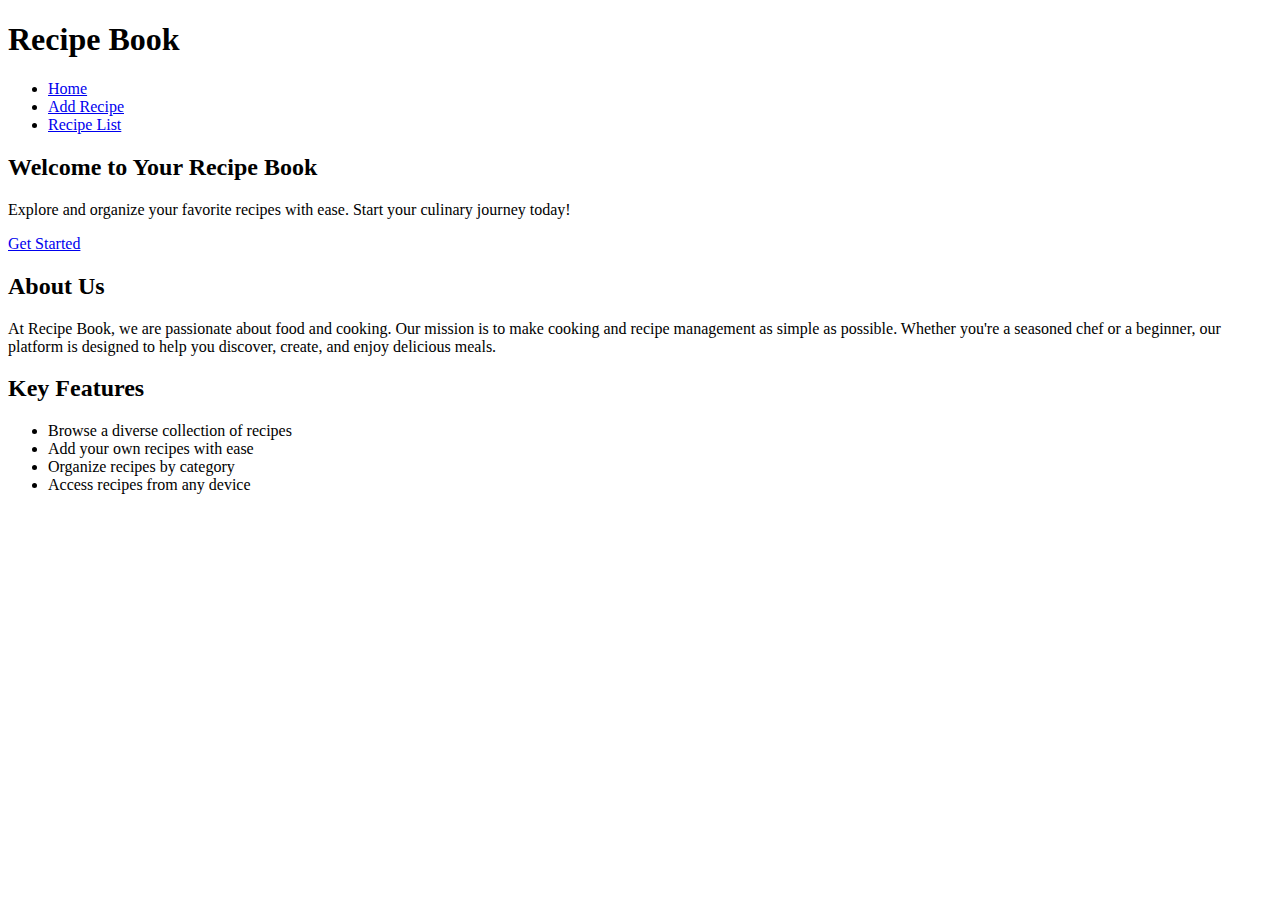
==== index.html @ 8a176e31 "Add files via upload" ====
<!DOCTYPE html>
<html lang="en">
<head>
    <meta charset="UTF-8">
    <meta name="viewport" content="width=device-width, initial-scale=1.0">
    <title>Recipe Book</title>
    <link rel="stylesheet" href="css/styles.css">
</head>
<body>
    <header class="header">
        <h1 class="title">Recipe Book</h1>
        <nav class="nav">
            <ul class="nav-list">
                <li><a href="index.html">Home</a></li>
                <li><a href="add_recipe.html">Add Recipe</a></li>
                <li><a href="recipe_list.html">Recipe List</a></li>
            </ul>
        </nav>
    </header>
    <main class="main">
        <section class="intro">
            <h2 class="intro-title">Welcome to Your Recipe Book</h2>
            <p class="intro-text">Explore and organize your favorite recipes with ease. Start your culinary journey today!</p>
            <a href="recipe_list.html" class="get-started-button">Get Started</a>
        </section>
        
        <section class="about">
            <h2 class="about-title">About Us</h2>
            <p class="about-text">At Recipe Book, we are passionate about food and cooking. Our mission is to make cooking and recipe management as simple as possible. Whether you're a seasoned chef or a beginner, our platform is designed to help you discover, create, and enjoy delicious meals.</p>
            <!-- <a href="#" class="button">Learn More</a> -->
        </section>

        <section class="features">
            <h2 class="features-title">Key Features</h2>
            <ul class="features-list">
                <li class="features-list-item">Browse a diverse collection of recipes</li>
                <li class="features-list-item">Add your own recipes with ease</li>
                <li class="features-list-item">Organize recipes by category</li>
                <li class="features-list-item">Access recipes from any device</li>
            </ul>
        </section>

        
    </main>
    <script src="js/script.js"></script>
</body>
</html>
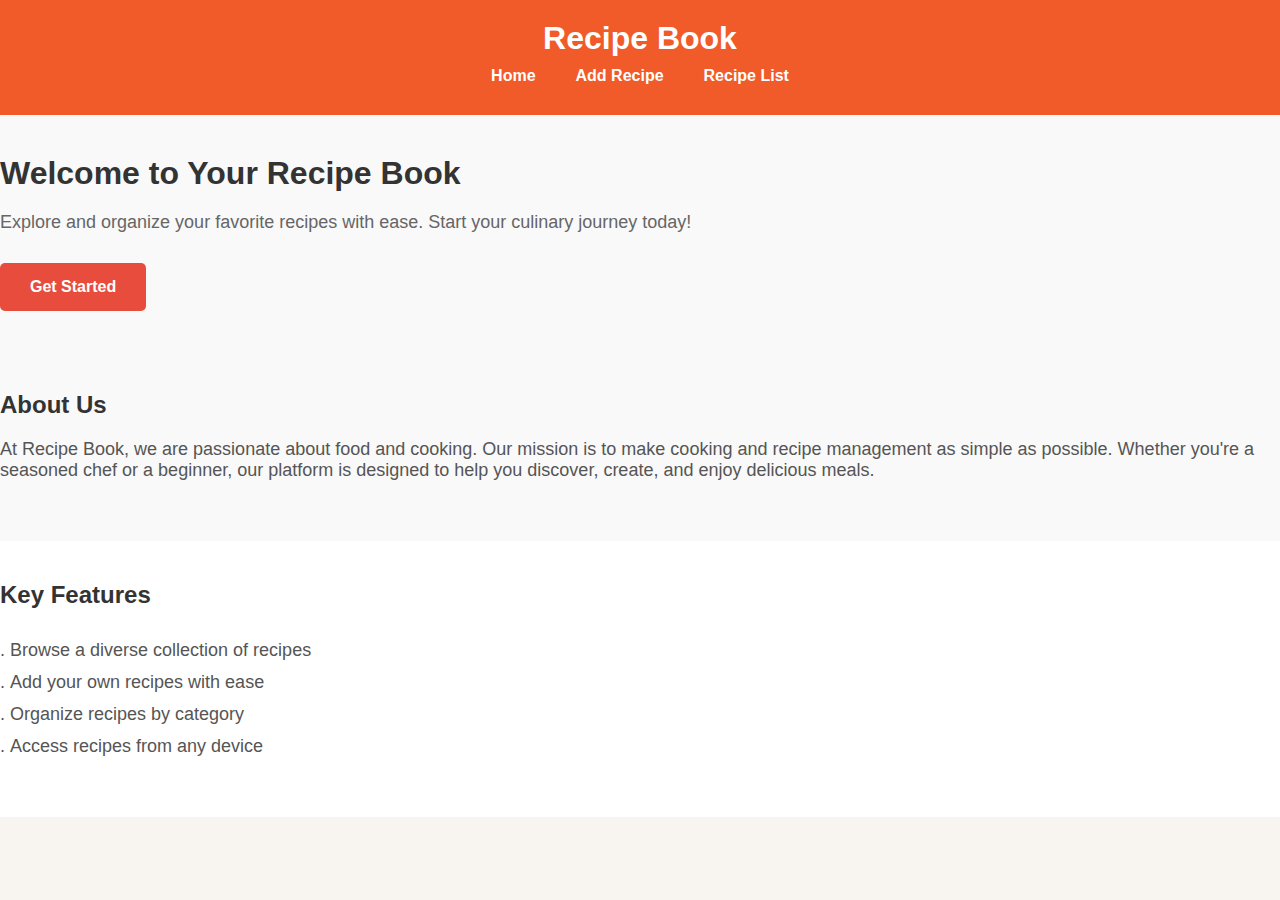
==== commit 28a18d84: "Update index.html" ====
--- a/index.html
+++ b/index.html
@@ -4,7 +4,7 @@
     <meta charset="UTF-8">
     <meta name="viewport" content="width=device-width, initial-scale=1.0">
     <title>Recipe Book</title>
-    <link rel="stylesheet" href="css/styles.css">
+    <link rel="stylesheet" href="styles.css">
 </head>
 <body>
     <header class="header">
@@ -42,6 +42,6 @@
 
         
     </main>
-    <script src="js/script.js"></script>
+    <script src="script.js"></script>
 </body>
 </html>
--- a/styles.css
+++ b/styles.css
@@ -0,0 +1,292 @@
+/* Reset some default styles */
+* {
+    margin: 0;
+    padding: 0;
+    box-sizing: border-box;
+}
+
+/* Common styles for body, header, and navigation menu */
+body, header, nav {
+    background-color: #f8f5f1; /* Light beige background */
+    font-family: Arial, sans-serif;
+    color: #333; /* Dark gray text color */
+}
+
+/* Header styles */
+header {
+    background-color: #f15a29;
+    text-align: center;
+    padding: 20px 0;
+    color: #fff;
+}
+
+/* Navigation menu styles */
+nav ul {
+    list-style: none;
+    display: flex;
+    justify-content: center;
+    background-color: #f15a29;
+    padding: 10px 0;
+}
+
+nav li {
+    margin: 0 20px;
+}
+
+nav a {
+    text-decoration: none;
+    color: #fff;
+    font-weight: bold;
+    transition: color 0.3s; /* Smooth color transition on hover */
+}
+
+nav a:hover {
+    color: #e04824; /* Hover color change */
+}
+/* Intro section styles */
+.intro {
+    background-color: #f9f9f9; /* Light gray background */
+    padding: 40px 0;
+    text-align: left;
+}
+
+.intro-title {
+    font-size: 32px;
+    margin-bottom: 20px;
+    color: #333; /* Dark gray text color */
+}
+
+.intro-text {
+    font-size: 18px;
+    margin-bottom: 30px;
+    color: #666; /* Gray text color */
+}
+
+.get-started-button {
+    display: inline-block;
+    padding: 15px 30px;
+    background-color: #e74c3c; /* Red button background color */
+    color: #fff;
+    text-decoration: none;
+    border-radius: 5px;
+    font-weight: bold;
+    transition: background-color 0.3s;
+}
+
+.get-started-button:hover {
+    background-color: #c0392b; /* Hover background color change (darker red) */
+}
+
+/* Key Features section styles */
+.features {
+    background-color: #fff;
+    padding: 40px 0;
+    text-align: left;
+}
+
+.features-title {
+    font-size: 24px;
+    margin-bottom: 20px;
+    color: #333; /* Dark gray text color */
+}
+
+.features-list {
+    list-style: armenian;
+    text-align: left;
+    padding: 10px;
+}
+
+.features-list-item {
+    font-size: 18px;
+    margin-bottom: 10px;
+    color: #555; /* Gray text color */
+}
+
+/* About Us section styles */
+.about {
+    background-color: #f9f9f9; /* Light gray background */
+    padding: 40px 0;
+    text-align: left;
+}
+
+.about-title {
+    font-size: 24px;
+    margin-bottom: 20px;
+    color: #333; /* Dark gray text color */
+}
+
+.about-text {
+    font-size: 18px;
+    margin-bottom: 20px;
+    color: #555; /* Gray text color */
+}
+
+.button {
+    display: inline-block;
+    padding: 15px 30px;
+    background-color: #e74c3c; /* Red button background color */
+    color: #fff;
+    text-decoration: none;
+    border-radius: 5px;
+    font-weight: bold;
+    transition: background-color 0.3s;
+}
+
+.button:hover {
+    background-color: #c0392b; /* Hover background color change (darker red) */
+}
+
+/* Common styles for content */
+.content {
+    background-color: #fff;
+    padding: 20px;
+}
+
+.content h2 {
+    color: #333;
+    font-size: 24px;
+}
+
+/* Form and button styles */
+.form-container, .recipe-item {
+    max-width: 600px;
+    margin: 0 auto;
+}
+
+label {
+    display: block;
+    margin-bottom: 5px;
+    font-weight: bold;
+}
+
+input[type="text"],
+select,
+textarea {
+    width: 100%;
+    padding: 10px;
+    margin-bottom: 15px;
+    border: 1px solid #ccc;
+    border-radius: 4px;
+}
+
+button[type="submit"], .delete-button {
+    background-color: #f15a29;
+    color: #fff;
+    border: none;
+    padding: 10px 20px;
+    border-radius: 4px;
+    cursor: pointer;
+    transition: background-color 0.3s;
+}
+
+button[type="submit"]:hover, .delete-button:hover {
+    background-color: #e04824;
+}
+
+/* Delete button specific styles */
+.delete-button {
+    padding: 5px 10px;
+    border-radius: 4px;
+}
+
+/* Recipe grid styles */
+.recipe-grid {
+    display: grid;
+    grid-template-columns: repeat(auto-fill, minmax(300px, 1fr)); /* Responsive grid with minimum 300px width for each column */
+    gap: 20px; /* Spacing between grid items */
+}
+
+/* Recipe card styles within the grid */
+.recipe-card {
+    border: 1px solid #ccc;
+    padding: 20px;
+    background-color: #fff;
+    display: flex;
+    flex-direction: column;
+    border-radius: 4px;
+    transition: box-shadow 0.3s; /* Smooth box shadow transition on hover */
+}
+
+.recipe-card:hover {
+    box-shadow: 0px 0px 10px rgba(0, 0, 0, 0.2); /* Box shadow on hover */
+}
+
+.recipe-card h3 {
+    font-size: 24px;
+    margin-bottom: 10px;
+    color: #333; /* Text color for the recipe name */
+}
+
+.recipe-card img {
+    max-width: 100%;
+    height: auto;
+    margin-bottom: 10px;
+}
+
+.recipe-card p {
+    margin-bottom: 10px;
+    color: #555; /* Text color for other details */
+}
+
+.recipe-card ul,
+.recipe-card ol {
+    margin-left: 20px;
+    margin-bottom: 10px;
+    list-style: circle;
+    color: #555; /* Text color for lists */
+}
+
+.recipe-card ul li,
+.recipe-card ol li {
+    margin-bottom: 5px;
+}
+
+/* Responsive styles */
+@media screen and (max-width: 768px) {
+    nav ul {
+        flex-direction: column;
+        text-align: center;
+    }
+
+    nav li {
+        margin: 10px 0;
+    }
+}
+
+/* Category section styles */
+.categories {
+    background-color: #fff;
+    border: 1px solid #ccc;
+    padding: 20px;
+    border-radius: 4px;
+}
+
+.categories h2 {
+    font-size: 24px;
+    margin-bottom: 10px;
+}
+
+.categories ul {
+    list-style: none;
+    display: flex;
+    justify-content: space-evenly;
+    padding: 0;
+}
+
+.categories li {
+    margin-bottom: 10px;
+}
+
+/* Category link styles */
+.category {
+    padding: 5px 10px;
+    background-color: #f15a29;
+    color: #fff;
+    text-decoration: none;
+    border-radius: 4px;
+    transition: background-color 0.3s;
+}
+
+.category:hover {
+    background-color: #e04824;
+}
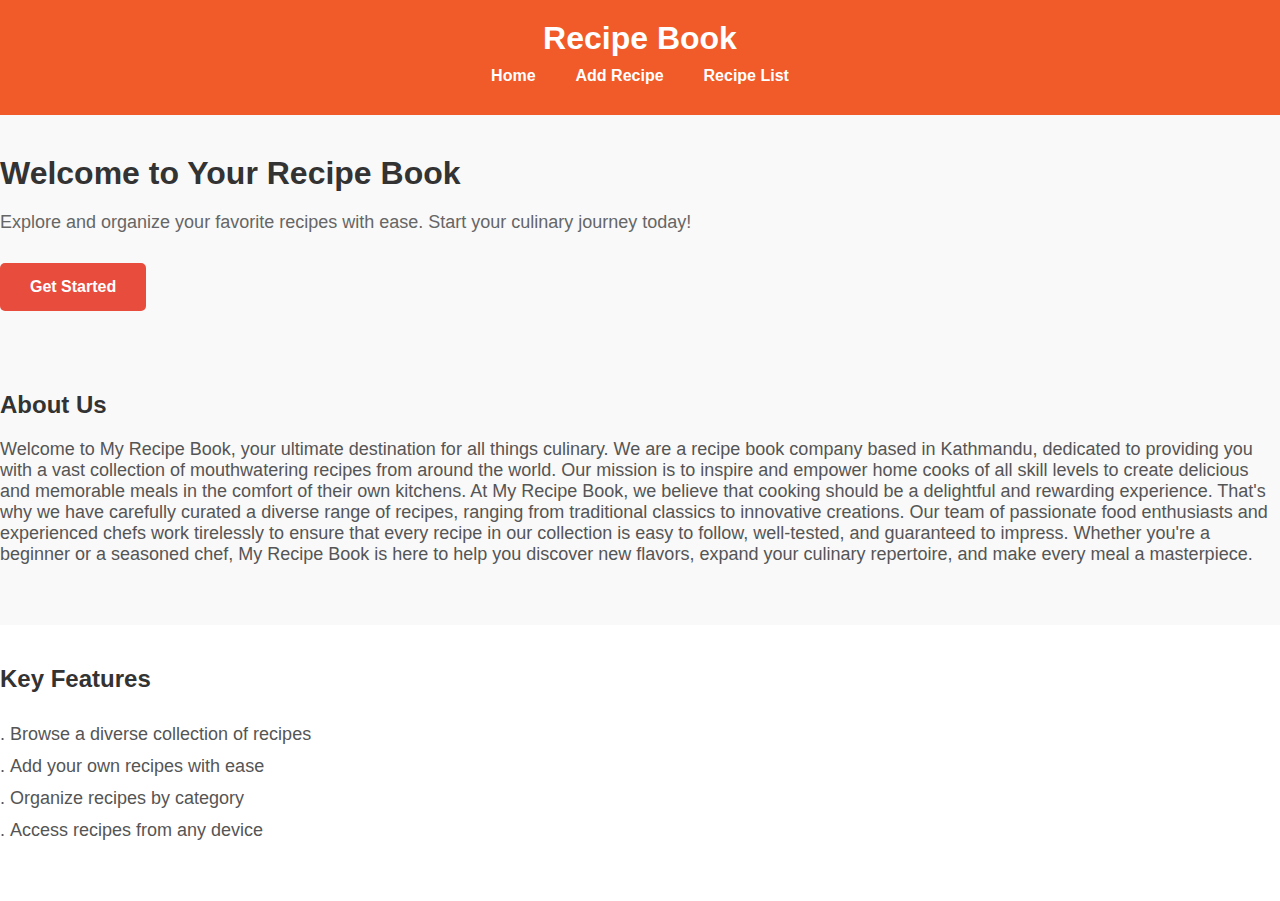
==== commit 9fc037ed: "Update index.html" ====
--- a/index.html
+++ b/index.html
@@ -26,7 +26,7 @@
         
         <section class="about">
             <h2 class="about-title">About Us</h2>
-            <p class="about-text">At Recipe Book, we are passionate about food and cooking. Our mission is to make cooking and recipe management as simple as possible. Whether you're a seasoned chef or a beginner, our platform is designed to help you discover, create, and enjoy delicious meals.</p>
+            <p class="about-text">Welcome to My Recipe Book, your ultimate destination for all things culinary. We are a recipe book company based in Kathmandu, dedicated to providing you with a vast collection of mouthwatering recipes from around the world. Our mission is to inspire and empower home cooks of all skill levels to create delicious and memorable meals in the comfort of their own kitchens. At My Recipe Book, we believe that cooking should be a delightful and rewarding experience. That's why we have carefully curated a diverse range of recipes, ranging from traditional classics to innovative creations. Our team of passionate food enthusiasts and experienced chefs work tirelessly to ensure that every recipe in our collection is easy to follow, well-tested, and guaranteed to impress. Whether you're a beginner or a seasoned chef, My Recipe Book is here to help you discover new flavors, expand your culinary repertoire, and make every meal a masterpiece.</p>
             <!-- <a href="#" class="button">Learn More</a> -->
         </section>
 
